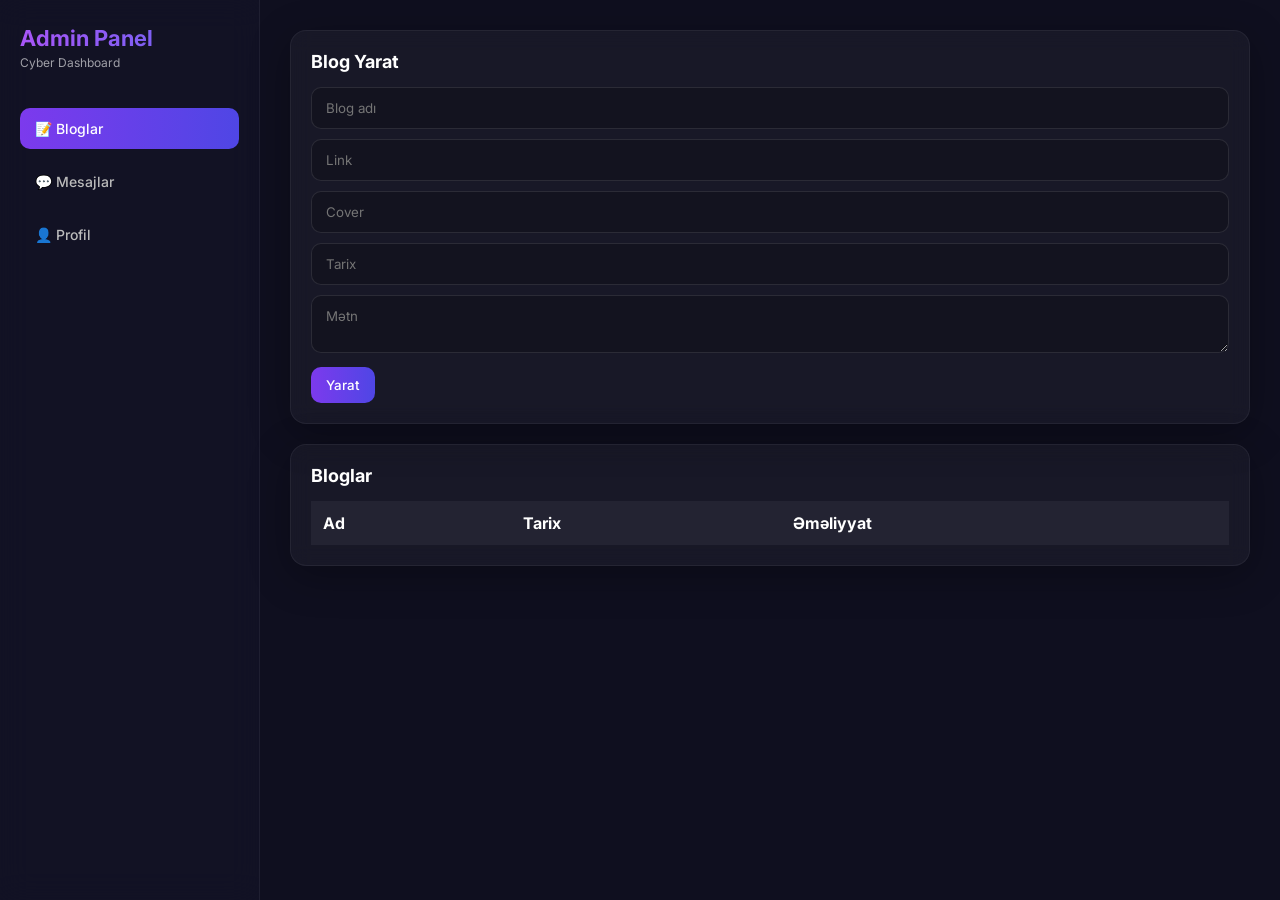
==== admin/index.html @ f0507754 "admin" ====
<!DOCTYPE html>
<html lang="az">

<head>
    <meta charset="UTF-8">
    <meta name="viewport" content="width=device-width, initial-scale=1.0">
    <title>Admin Panel</title>

    <link rel="stylesheet" href="./css/admin.css">
</head>

<body>

    <div class="alert-box"></div>

    <div class="admin">

        <aside class="sidebar">

            <div class="brand">
                <h2>Admin Panel</h2>
                <span>Cyber Dashboard</span>
            </div>

            <button class="menu-btn active" data-page="blogs">
                📝 Bloglar
            </button>

            <button class="menu-btn" data-page="messages">
                💬 Mesajlar
            </button>

            <button class="menu-btn" data-page="profile">
                👤 Profil
            </button>

        </aside>

        <main class="content">

            <!-- BLOGS -->

            <section id="blogs-page" class="page active">

                <div class="card">

                    <h2>Blog Yarat</h2>

                    <input type="text" id="nameOfBlog" placeholder="Blog adı">

                    <input type="text" id="linkOfBlog" placeholder="Link">

                    <input type="text" id="coverOfBlog" placeholder="Cover">

                    <input type="text" id="dateOfBlog" placeholder="Tarix">

                    <textarea id="paragrafOfBlog" placeholder="Mətn"></textarea>

                    <button id="createBlog">
                        Yarat
                    </button>

                </div>

                <div class="card">

                    <h2>Bloglar</h2>

                    <table>

                        <thead>

                            <tr>
                                <th>Ad</th>
                                <th>Tarix</th>
                                <th>Əməliyyat</th>
                            </tr>

                        </thead>

                        <tbody id="blogsTable">

                        </tbody>

                    </table>

                </div>

            </section>

            <!-- MESSAGES -->

            <section id="messages-page" class="page">

                <div class="messages-container">

                    <!-- LEFT SIDEBAR -->
                    <div class="chat-sidebar">

                        <input id="searchMessage" type="text" placeholder="🔍 Gmail axtar...">

                        <div id="gmails" class="chat-users"></div>

                    </div>

                    <!-- RIGHT CHAT AREA -->
                    <div class="chat-box">

                        <div class="chat-header">
                            <h3 id="activeUser">Gmail seçin</h3>
                        </div>

                        <div id="messages" class="chat-messages">
                            <!-- messages -->
                        </div>

                    </div>

                </div>

            </section>

            <!-- PROFILE -->

            <section id="profile-page" class="page">

                <div class="card">

                    <h2>Profil</h2>

                    <input type="text" id="name">

                    <input type="text" id="surname">

                    <input type="text" id="username">

                    <input type="email" id="gmail">

                    <button id="updateProfile">
                        Yadda Saxla
                    </button>

                </div>

            </section>

        </main>

    </div>

    <script type="module" src="./js/admin.js"></script>

</body>

</html>
---- admin/css/admin.css ----
@import url('https://fonts.googleapis.com/css2?family=Inter:wght@300;400;500;600;700&display=swap');

* {
    margin: 0;
    padding: 0;
    box-sizing: border-box;
    font-family: 'Inter', sans-serif;
}

body {
    background: #0f0f1f;
    color: #fff;
}

/* =========================
   LAYOUT
========================= */

.admin {
    display: flex;
    min-height: 100vh;
}

/* =========================
   SIDEBAR
========================= */

.sidebar {
    width: 260px;
    background: rgba(20, 20, 40, 0.6);
    backdrop-filter: blur(15px);
    border-right: 1px solid rgba(255,255,255,0.06);
    padding: 25px 20px;
    display: flex;
    flex-direction: column;
    gap: 12px;
}

.brand {
    margin-bottom: 25px;
}

.brand h2 {
    font-size: 22px;
    background: linear-gradient(90deg, #a855f7, #6366f1);
    -webkit-background-clip: text;
    -webkit-text-fill-color: transparent;
}

.brand span {
    font-size: 12px;
    opacity: 0.6;
}

.menu-btn {
    padding: 12px 15px;
    border: none;
    background: transparent;
    color: #bbb;
    text-align: left;
    cursor: pointer;
    border-radius: 10px;
    transition: 0.3s;
    font-size: 14px;
}

.menu-btn:hover {
    background: rgba(168, 85, 247, 0.1);
    color: #fff;
}

.menu-btn.active {
    background: linear-gradient(90deg, #7c3aed, #4f46e5);
    color: white;
}

/* =========================
   CONTENT AREA
========================= */

.content {
    flex: 1;
    padding: 30px;
}

/* =========================
   PAGES
========================= */

.page {
    display: none;
    animation: fadeIn 0.3s ease;
}

.page.active {
    display: block;
}

@keyframes fadeIn {
    from { opacity: 0; transform: translateY(10px); }
    to { opacity: 1; transform: translateY(0); }
}

/* =========================
   CARDS
========================= */

.card {
    background: rgba(255,255,255,0.04);
    border: 1px solid rgba(255,255,255,0.06);
    backdrop-filter: blur(10px);
    border-radius: 16px;
    padding: 20px;
    margin-bottom: 20px;
    box-shadow: 0 10px 40px rgba(0,0,0,0.3);
}

.card h2 {
    margin-bottom: 15px;
    font-size: 18px;
}

/* =========================
   INPUTS
========================= */

input, textarea {
    width: 100%;
    padding: 12px 14px;
    margin-bottom: 10px;
    border-radius: 10px;
    border: 1px solid rgba(255,255,255,0.1);
    background: rgba(0,0,0,0.2);
    color: #fff;
    outline: none;
    transition: 0.2s;
}

input:focus, textarea:focus {
    border-color: #a855f7;
    box-shadow: 0 0 10px rgba(168,85,247,0.2);
}

/* =========================
   BUTTON
========================= */

button {
    padding: 10px 15px;
    border: none;
    border-radius: 10px;
    cursor: pointer;
    background: linear-gradient(90deg, #7c3aed, #4f46e5);
    color: white;
    font-weight: 500;
    transition: 0.3s;
}

button:hover {
    transform: translateY(-2px);
    box-shadow: 0 10px 25px rgba(124,58,237,0.3);
}

/* =========================
   TABLE
========================= */

table {
    width: 100%;
    border-collapse: collapse;
}

th, td {
    padding: 12px;
    text-align: left;
}

thead {
    background: rgba(255,255,255,0.05);
}

tbody tr {
    border-bottom: 1px solid rgba(255,255,255,0.05);
}

tbody tr:hover {
    background: rgba(168,85,247,0.08);
}

/* =========================
   MESSAGES UI
========================= */
/* =========================
   MESSAGES CONTAINER
========================= */

.messages-container {
    display: grid;
    grid-template-columns: 320px 1fr;
    height: 80vh;
    gap: 20px;
}

/* =========================
   LEFT SIDEBAR (USERS)
========================= */

.chat-sidebar {
    background: rgba(255,255,255,0.03);
    border-radius: 16px;
    padding: 15px;
    backdrop-filter: blur(10px);
    border: 1px solid rgba(255,255,255,0.05);
    overflow: hidden;
}

.chat-sidebar input {
    width: 100%;
    margin-bottom: 12px;
    border-radius: 12px;
}

.chat-users {
    display: flex;
    flex-direction: column;
    gap: 10px;
    overflow-y: auto;
    max-height: 65vh;
}

/* Gmail item → VIP style */
.gmail-item {
    padding: 12px;
    border-radius: 12px;
    cursor: pointer;
    background: rgba(0,0,0,0.25);
    border: 1px solid rgba(255,255,255,0.05);
    transition: 0.25s;
    position: relative;
    overflow: hidden;
}

.gmail-item::before {
    content: "";
    position: absolute;
    left: -100%;
    top: 0;
    width: 100%;
    height: 100%;
    background: linear-gradient(90deg, transparent, rgba(168,85,247,0.2), transparent);
    transition: 0.4s;
}

.gmail-item:hover::before {
    left: 100%;
}

.gmail-item:hover {
    border-color: #a855f7;
}

/* =========================
   CHAT BOX
========================= */

.chat-box {
    display: flex;
    flex-direction: column;
    background: rgba(255,255,255,0.03);
    border-radius: 16px;
    border: 1px solid rgba(255,255,255,0.05);
    overflow: hidden;
}

/* HEADER */
.chat-header {
    padding: 15px;
    border-bottom: 1px solid rgba(255,255,255,0.05);
    background: rgba(0,0,0,0.3);
}

.chat-header h3 {
    font-size: 16px;
    background: linear-gradient(90deg, #a855f7, #6366f1);
    -webkit-background-clip: text;
    -webkit-text-fill-color: transparent;
}

/* =========================
   MESSAGES AREA
========================= */

.chat-messages {
    flex: 1;
    padding: 20px;
    overflow-y: auto;
    display: flex;
    flex-direction: column;
    gap: 12px;
}

/* MESSAGE CARD (VIP bubble style) */

.message-card {
    max-width: 70%;
    padding: 12px 15px;
    border-radius: 16px;
    background: rgba(0,0,0,0.35);
    border: 1px solid rgba(255,255,255,0.05);
    position: relative;
    animation: pop 0.25s ease;
}

/* incoming message style */
.message-card {
    align-self: flex-start;
}

/* hover glow */
.message-card:hover {
    border-color: #a855f7;
    box-shadow: 0 0 15px rgba(168,85,247,0.2);
}

/* text styles */
.message-card h3 {
    font-size: 14px;
    margin-bottom: 5px;
}

.message-card p {
    font-size: 13px;
    opacity: 0.85;
    margin-bottom: 4px;
}

/* time */
.message-card small {
    display: block;
    margin-top: 8px;
    font-size: 11px;
    opacity: 0.5;
}

/* animation */
@keyframes pop {
    from {
        transform: scale(0.95);
        opacity: 0;
    }
    to {
        transform: scale(1);
        opacity: 1;
    }
}

/* =========================
   ALERT
========================= */

.alert-box {
    position: fixed;
    top: 20px;
    right: 20px;
    z-index: 9999;
}
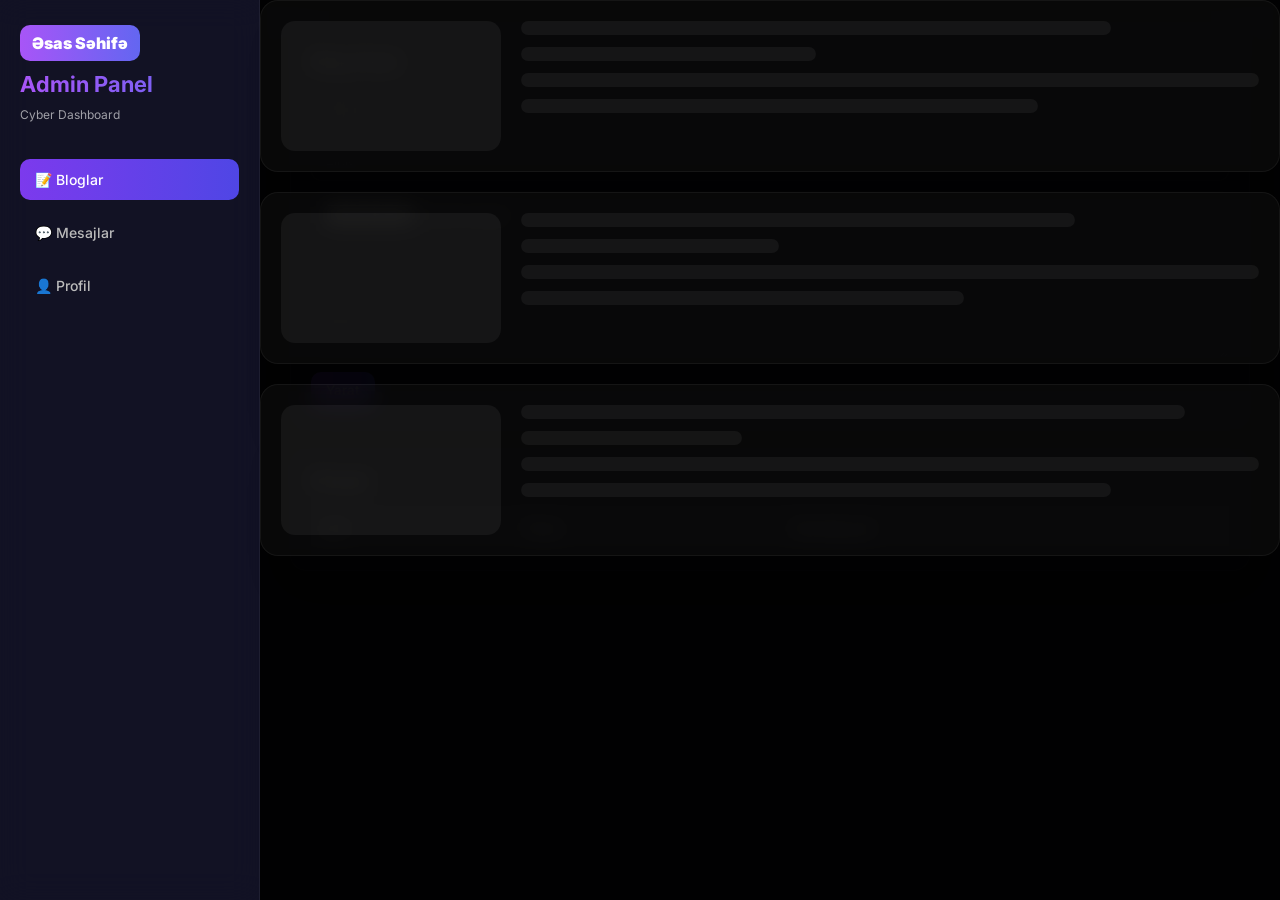
==== commit c8fbebb0: "full" ====
--- a/admin/index.html
+++ b/admin/index.html
@@ -6,18 +6,26 @@
     <meta name="viewport" content="width=device-width, initial-scale=1.0">
     <title>Admin Panel</title>
 
+    <link rel="stylesheet" href="../alertMessage.css">
     <link rel="stylesheet" href="./css/admin.css">
 </head>
 
 <body>
 
-    <div class="alert-box"></div>
+    <div class="alert-box">
+        <div class="alert-box-content">
+            <h3 class="alert-type">Type</h3>
+            <p class="alert-message">Message</p>
+            <button onclick="closeAlert()" class="alert-btn">Bağla</button>
+        </div>
+    </div>
 
     <div class="admin">
 
         <aside class="sidebar">
 
             <div class="brand">
+                <a href="/" class="brand-link">Əsas Səhifə</a>
                 <h2>Admin Panel</h2>
                 <span>Cyber Dashboard</span>
             </div>
@@ -50,7 +58,7 @@
 
                     <input type="text" id="linkOfBlog" placeholder="Link">
 
-                    <input type="text" id="coverOfBlog" placeholder="Cover">
+                    <input type="file" id="coverOfBlog" placeholder="Cover">
 
                     <input type="text" id="dateOfBlog" placeholder="Tarix">
 
@@ -144,12 +152,50 @@
 
             </section>
 
+            <div class="loading-container">
+
+                <div class="loading-card">
+                    <div class="loading-image"></div>
+
+                    <div class="loading-content">
+                        <div class="loading-line w-80"></div>
+                        <div class="loading-line w-40"></div>
+                        <div class="loading-line w-100"></div>
+                        <div class="loading-line w-70"></div>
+                    </div>
+                </div>
+
+                <div class="loading-card">
+                    <div class="loading-image"></div>
+
+                    <div class="loading-content">
+                        <div class="loading-line w-75"></div>
+                        <div class="loading-line w-35"></div>
+                        <div class="loading-line w-100"></div>
+                        <div class="loading-line w-60"></div>
+                    </div>
+                </div>
+
+                <div class="loading-card">
+                    <div class="loading-image"></div>
+
+                    <div class="loading-content">
+                        <div class="loading-line w-90"></div>
+                        <div class="loading-line w-30"></div>
+                        <div class="loading-line w-100"></div>
+                        <div class="loading-line w-80"></div>
+                    </div>
+                </div>
+
+            </div>
+
         </main>
 
     </div>
 
     <script type="module" src="./js/admin.js"></script>
 
+    <script src="../alertMessage.js"></script>
 </body>
 
 </html>
--- a/alertMessage.css
+++ b/alertMessage.css
@@ -0,0 +1,94 @@
+.alert-box {
+    position: fixed;
+    inset: 0;
+    background: rgba(10, 15, 25, 0.65);
+    backdrop-filter: blur(6px);
+    display: none;
+    justify-content: center;
+    align-items: center;
+    z-index: 999;
+    padding: 20px;
+}
+
+.alert-box-content {
+    width: 100%;
+    max-width: 420px;
+    padding: 30px;
+    border-radius: 22px;
+    background: #161d2d;
+    border: 1px solid rgba(255,255,255,0.06);
+    box-shadow:
+        0 20px 45px rgba(0,0,0,0.45),
+        inset 0 1px 0 rgba(255,255,255,0.03);
+    animation: alertShow .25s ease;
+}
+
+.alert-type {
+    font-size: 28px;
+    font-weight: 700;
+    margin-bottom: 14px;
+    color: white;
+}
+
+.alert-message {
+    font-size: 15px;
+    line-height: 1.6;
+    color: #b7c2df;
+    margin-bottom: 25px;
+}
+
+.alert-btn {
+    width: 100%;
+    border: none;
+    outline: none;
+    padding: 16px;
+    border-radius: 14px;
+    font-size: 15px;
+    font-weight: 700;
+    cursor: pointer;
+    transition: 0.25s;
+    color: white;
+    background: linear-gradient(135deg, #4f46e5, #06b6d4);
+    box-shadow: 0 10px 25px rgba(6,182,212,0.2);
+}
+
+.alert-btn:hover {
+    transform: translateY(-2px);
+    box-shadow: 0 15px 30px rgba(6,182,212,0.3);
+}
+
+.success {
+    border-color: rgba(16,185,129,0.25);
+}
+
+.alert-type.success {
+    color: #34d399;
+}
+
+.alert-message.success {
+    color: #9ae6c8;
+}
+
+.error {
+    border-color: rgba(239,68,68,0.25);
+}
+
+.alert-type.error {
+    color: #f87171;
+}
+
+.alert-message.error {
+    color: #f5b4b4;
+}
+
+@keyframes alertShow {
+    from {
+        opacity: 0;
+        transform: scale(0.92) translateY(10px);
+    }
+
+    to {
+        opacity: 1;
+        transform: scale(1) translateY(0);
+    }
+}
--- a/admin/css/admin.css
+++ b/admin/css/admin.css
@@ -12,24 +12,18 @@
     color: #fff;
 }
 
-/* =========================
-   LAYOUT
-========================= */
 
 .admin {
     display: flex;
     min-height: 100vh;
 }
 
-/* =========================
-   SIDEBAR
-========================= */
 
 .sidebar {
     width: 260px;
     background: rgba(20, 20, 40, 0.6);
     backdrop-filter: blur(15px);
-    border-right: 1px solid rgba(255,255,255,0.06);
+    border-right: 1px solid rgba(255, 255, 255, 0.06);
     padding: 25px 20px;
     display: flex;
     flex-direction: column;
@@ -38,6 +32,9 @@
 
 .brand {
     margin-bottom: 25px;
+    display: flex;
+    flex-direction: column;
+    gap: 10px;
 }
 
 .brand h2 {
@@ -50,6 +47,20 @@
 .brand span {
     font-size: 12px;
     opacity: 0.6;
+}
+
+.brand-link{
+    font-size: 16px;
+    background: linear-gradient(90deg, #a855f7, #6366f1);
+    /* -webkit-background-clip: text;
+    -webkit-text-fill-color: transparent; */
+    color: white;
+    padding: 8px 12px;
+    border-radius: 10px;
+    text-decoration: none;
+    font-weight: 900;
+    width: min-content;
+    white-space: nowrap;
 }
 
 .menu-btn {
@@ -74,18 +85,11 @@
     color: white;
 }
 
-/* =========================
-   CONTENT AREA
-========================= */
-
 .content {
     flex: 1;
     padding: 30px;
-}
-
-/* =========================
-   PAGES
-========================= */
+    position: relative;
+}
 
 .page {
     display: none;
@@ -97,22 +101,25 @@
 }
 
 @keyframes fadeIn {
-    from { opacity: 0; transform: translateY(10px); }
-    to { opacity: 1; transform: translateY(0); }
-}
-
-/* =========================
-   CARDS
-========================= */
+    from {
+        opacity: 0;
+        transform: translateY(10px);
+    }
+
+    to {
+        opacity: 1;
+        transform: translateY(0);
+    }
+}
 
 .card {
-    background: rgba(255,255,255,0.04);
-    border: 1px solid rgba(255,255,255,0.06);
+    background: rgba(255, 255, 255, 0.04);
+    border: 1px solid rgba(255, 255, 255, 0.06);
     backdrop-filter: blur(10px);
     border-radius: 16px;
     padding: 20px;
     margin-bottom: 20px;
-    box-shadow: 0 10px 40px rgba(0,0,0,0.3);
+    box-shadow: 0 10px 40px rgba(0, 0, 0, 0.3);
 }
 
 .card h2 {
@@ -120,30 +127,24 @@
     font-size: 18px;
 }
 
-/* =========================
-   INPUTS
-========================= */
-
-input, textarea {
+input,
+textarea {
     width: 100%;
     padding: 12px 14px;
     margin-bottom: 10px;
     border-radius: 10px;
-    border: 1px solid rgba(255,255,255,0.1);
-    background: rgba(0,0,0,0.2);
+    border: 1px solid rgba(255, 255, 255, 0.1);
+    background: rgba(0, 0, 0, 0.2);
     color: #fff;
     outline: none;
     transition: 0.2s;
 }
 
-input:focus, textarea:focus {
+input:focus,
+textarea:focus {
     border-color: #a855f7;
-    box-shadow: 0 0 10px rgba(168,85,247,0.2);
-}
-
-/* =========================
-   BUTTON
-========================= */
+    box-shadow: 0 0 10px rgba(168, 85, 247, 0.2);
+}
 
 button {
     padding: 10px 15px;
@@ -158,41 +159,31 @@
 
 button:hover {
     transform: translateY(-2px);
-    box-shadow: 0 10px 25px rgba(124,58,237,0.3);
-}
-
-/* =========================
-   TABLE
-========================= */
+    box-shadow: 0 10px 25px rgba(124, 58, 237, 0.3);
+}
 
 table {
     width: 100%;
     border-collapse: collapse;
 }
 
-th, td {
+th,
+td {
     padding: 12px;
     text-align: left;
 }
 
 thead {
-    background: rgba(255,255,255,0.05);
+    background: rgba(255, 255, 255, 0.05);
 }
 
 tbody tr {
-    border-bottom: 1px solid rgba(255,255,255,0.05);
+    border-bottom: 1px solid rgba(255, 255, 255, 0.05);
 }
 
 tbody tr:hover {
-    background: rgba(168,85,247,0.08);
-}
-
-/* =========================
-   MESSAGES UI
-========================= */
-/* =========================
-   MESSAGES CONTAINER
-========================= */
+    background: rgba(168, 85, 247, 0.08);
+}
 
 .messages-container {
     display: grid;
@@ -201,16 +192,12 @@
     gap: 20px;
 }
 
-/* =========================
-   LEFT SIDEBAR (USERS)
-========================= */
-
 .chat-sidebar {
-    background: rgba(255,255,255,0.03);
+    background: rgba(255, 255, 255, 0.03);
     border-radius: 16px;
     padding: 15px;
     backdrop-filter: blur(10px);
-    border: 1px solid rgba(255,255,255,0.05);
+    border: 1px solid rgba(255, 255, 255, 0.05);
     overflow: hidden;
 }
 
@@ -228,13 +215,12 @@
     max-height: 65vh;
 }
 
-/* Gmail item → VIP style */
 .gmail-item {
     padding: 12px;
     border-radius: 12px;
     cursor: pointer;
-    background: rgba(0,0,0,0.25);
-    border: 1px solid rgba(255,255,255,0.05);
+    background: rgba(0, 0, 0, 0.25);
+    border: 1px solid rgba(255, 255, 255, 0.05);
     transition: 0.25s;
     position: relative;
     overflow: hidden;
@@ -247,7 +233,7 @@
     top: 0;
     width: 100%;
     height: 100%;
-    background: linear-gradient(90deg, transparent, rgba(168,85,247,0.2), transparent);
+    background: linear-gradient(90deg, transparent, rgba(168, 85, 247, 0.2), transparent);
     transition: 0.4s;
 }
 
@@ -259,24 +245,20 @@
     border-color: #a855f7;
 }
 
-/* =========================
-   CHAT BOX
-========================= */
 
 .chat-box {
     display: flex;
     flex-direction: column;
-    background: rgba(255,255,255,0.03);
+    background: rgba(255, 255, 255, 0.03);
     border-radius: 16px;
-    border: 1px solid rgba(255,255,255,0.05);
+    border: 1px solid rgba(255, 255, 255, 0.05);
     overflow: hidden;
 }
 
-/* HEADER */
 .chat-header {
     padding: 15px;
-    border-bottom: 1px solid rgba(255,255,255,0.05);
-    background: rgba(0,0,0,0.3);
+    border-bottom: 1px solid rgba(255, 255, 255, 0.05);
+    background: rgba(0, 0, 0, 0.3);
 }
 
 .chat-header h3 {
@@ -286,43 +268,34 @@
     -webkit-text-fill-color: transparent;
 }
 
-/* =========================
-   MESSAGES AREA
-========================= */
-
 .chat-messages {
     flex: 1;
     padding: 20px;
     overflow-y: auto;
     display: flex;
-    flex-direction: column;
+    flex-wrap: wrap;
     gap: 12px;
 }
-
-/* MESSAGE CARD (VIP bubble style) */
 
 .message-card {
     max-width: 70%;
     padding: 12px 15px;
     border-radius: 16px;
-    background: rgba(0,0,0,0.35);
-    border: 1px solid rgba(255,255,255,0.05);
+    background: rgba(0, 0, 0, 0.35);
+    border: 1px solid rgba(255, 255, 255, 0.05);
     position: relative;
     animation: pop 0.25s ease;
 }
 
-/* incoming message style */
 .message-card {
     align-self: flex-start;
 }
 
-/* hover glow */
 .message-card:hover {
     border-color: #a855f7;
-    box-shadow: 0 0 15px rgba(168,85,247,0.2);
-}
-
-/* text styles */
+    box-shadow: 0 0 15px rgba(168, 85, 247, 0.2);
+}
+
 .message-card h3 {
     font-size: 14px;
     margin-bottom: 5px;
@@ -334,7 +307,6 @@
     margin-bottom: 4px;
 }
 
-/* time */
 .message-card small {
     display: block;
     margin-top: 8px;
@@ -342,25 +314,166 @@
     opacity: 0.5;
 }
 
-/* animation */
+.reply-btn {
+    display: none;
+    margin-top: 10px;
+    padding: 8px 12px;
+    background: linear-gradient(90deg, #7c3aed, #4f46e5);
+    color: white;
+    border-radius: 10px;
+    text-decoration: none;
+    font-size: 12px;
+    transition: 0.3s;
+    position: absolute;
+    top: -10px;
+    left: 10px;
+}
+
+.message-card:hover .reply-btn {
+    display: inline-block;
+}
+
 @keyframes pop {
     from {
         transform: scale(0.95);
         opacity: 0;
     }
+
     to {
         transform: scale(1);
         opacity: 1;
     }
 }
-
-/* =========================
-   ALERT
-========================= */
 
 .alert-box {
     position: fixed;
     top: 20px;
     right: 20px;
     z-index: 9999;
+}
+
+.box-cover {
+    display: flex;
+    align-items: center;
+    gap: 15px;
+    margin-bottom: 15px;
+    width: 100%;
+}
+
+.box-cover>img {
+    width: 220px;
+    height: 80px;
+    object-fit: cover;
+    border-radius: 10px;
+}
+
+
+.loading-container {
+    display: flex;
+    flex-direction: column;
+    gap: 20px;
+    position: absolute;
+    top: 50%;
+    left: 50%;
+    transform: translate(-50%, -50%);
+    background: rgba(0, 0, 0, 0.95);
+    width: 100%;
+    height: 100%;
+    z-index: 999;
+}
+
+.loading-card {
+    display: flex;
+    gap: 20px;
+
+    padding: 20px;
+
+    border-radius: 18px;
+
+    background:
+        rgba(255,255,255,.03);
+
+    border:
+        1px solid rgba(255,255,255,.05);
+
+    backdrop-filter: blur(10px);
+}
+
+.loading-image {
+    width: 220px;
+    height: 130px;
+
+    border-radius: 14px;
+
+    position: relative;
+    overflow: hidden;
+
+    background:
+        rgba(255,255,255,.05);
+}
+
+.loading-content {
+    flex: 1;
+
+    display: flex;
+    flex-direction: column;
+    gap: 12px;
+}
+
+.loading-line {
+    height: 14px;
+
+    border-radius: 999px;
+
+    position: relative;
+    overflow: hidden;
+
+    background:
+        rgba(255,255,255,.05);
+}
+
+.w-30 { width: 30%; }
+.w-35 { width: 35%; }
+.w-40 { width: 40%; }
+.w-60 { width: 60%; }
+.w-70 { width: 70%; }
+.w-75 { width: 75%; }
+.w-80 { width: 80%; }
+.w-90 { width: 90%; }
+.w-100 { width: 100%; }
+
+.loading-line::before,
+.loading-image::before {
+    content: "";
+
+    position: absolute;
+
+    top: 0;
+    left: -150%;
+
+    width: 80%;
+    height: 100%;
+
+    background: linear-gradient(
+        90deg,
+        transparent,
+        rgba(168,85,247,.15),
+        rgba(99,102,241,.25),
+        rgba(168,85,247,.15),
+        transparent
+    );
+
+    animation: skeletonMove 1.8s infinite;
+}
+
+@keyframes skeletonMove {
+
+    0% {
+        left: -150%;
+    }
+
+    100% {
+        left: 150%;
+    }
+
 }
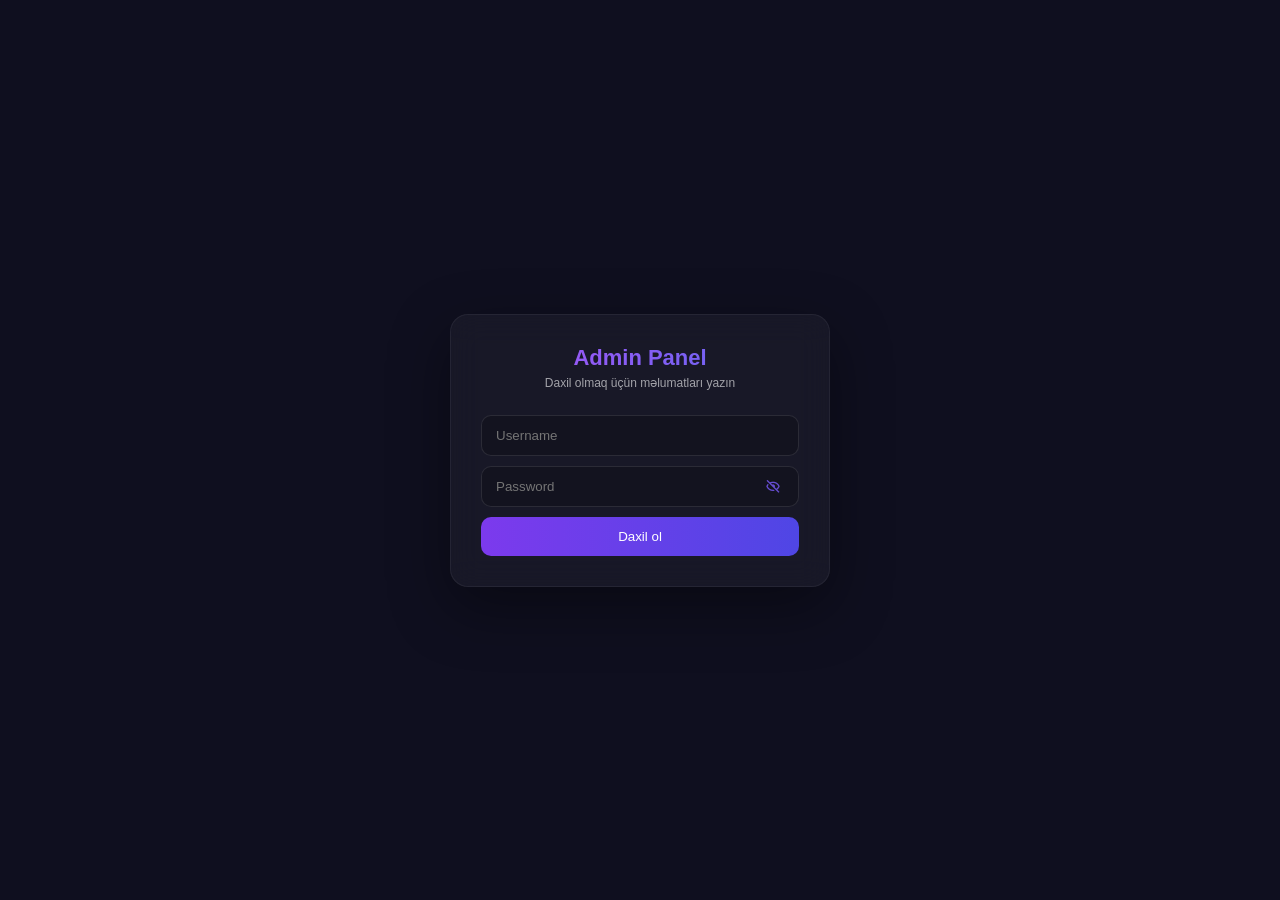
==== commit 049a2005: "finally" ====
--- a/admin/index.html
+++ b/admin/index.html
@@ -147,7 +147,9 @@
                     <button id="updateProfile">
                         Yadda Saxla
                     </button>
-
+                    <a href="changePassword.html" class="change-password-link">
+                        Şifrəni Dəyiş
+                    </a>
                 </div>
 
             </section>
--- a/admin/css/admin.css
+++ b/admin/css/admin.css
@@ -49,7 +49,7 @@
     opacity: 0.6;
 }
 
-.brand-link{
+.brand-link {
     font-size: 16px;
     background: linear-gradient(90deg, #a855f7, #6366f1);
     /* -webkit-background-clip: text;
@@ -146,7 +146,8 @@
     box-shadow: 0 0 10px rgba(168, 85, 247, 0.2);
 }
 
-button {
+button,
+.change-password-link {
     padding: 10px 15px;
     border: none;
     border-radius: 10px;
@@ -155,9 +156,12 @@
     color: white;
     font-weight: 500;
     transition: 0.3s;
-}
-
-button:hover {
+    font-size: 14px;
+    text-decoration: none;
+}
+
+button:hover,
+.change-password-link:hover {
     transform: translateY(-2px);
     box-shadow: 0 10px 25px rgba(124, 58, 237, 0.3);
 }
@@ -391,10 +395,10 @@
     border-radius: 18px;
 
     background:
-        rgba(255,255,255,.03);
+        rgba(255, 255, 255, .03);
 
     border:
-        1px solid rgba(255,255,255,.05);
+        1px solid rgba(255, 255, 255, .05);
 
     backdrop-filter: blur(10px);
 }
@@ -409,7 +413,7 @@
     overflow: hidden;
 
     background:
-        rgba(255,255,255,.05);
+        rgba(255, 255, 255, .05);
 }
 
 .loading-content {
@@ -429,18 +433,44 @@
     overflow: hidden;
 
     background:
-        rgba(255,255,255,.05);
-}
-
-.w-30 { width: 30%; }
-.w-35 { width: 35%; }
-.w-40 { width: 40%; }
-.w-60 { width: 60%; }
-.w-70 { width: 70%; }
-.w-75 { width: 75%; }
-.w-80 { width: 80%; }
-.w-90 { width: 90%; }
-.w-100 { width: 100%; }
+        rgba(255, 255, 255, .05);
+}
+
+.w-30 {
+    width: 30%;
+}
+
+.w-35 {
+    width: 35%;
+}
+
+.w-40 {
+    width: 40%;
+}
+
+.w-60 {
+    width: 60%;
+}
+
+.w-70 {
+    width: 70%;
+}
+
+.w-75 {
+    width: 75%;
+}
+
+.w-80 {
+    width: 80%;
+}
+
+.w-90 {
+    width: 90%;
+}
+
+.w-100 {
+    width: 100%;
+}
 
 .loading-line::before,
 .loading-image::before {
@@ -454,14 +484,12 @@
     width: 80%;
     height: 100%;
 
-    background: linear-gradient(
-        90deg,
-        transparent,
-        rgba(168,85,247,.15),
-        rgba(99,102,241,.25),
-        rgba(168,85,247,.15),
-        transparent
-    );
+    background: linear-gradient(90deg,
+            transparent,
+            rgba(168, 85, 247, .15),
+            rgba(99, 102, 241, .25),
+            rgba(168, 85, 247, .15),
+            transparent);
 
     animation: skeletonMove 1.8s infinite;
 }
@@ -476,4 +504,228 @@
         left: 150%;
     }
 
+}
+
+
+
+@media (max-width:1400px) {
+
+    .messages-container {
+        grid-template-columns: 280px 1fr;
+    }
+
+    .box-cover>img {
+        width: 180px;
+    }
+
+}
+
+@media (max-width:1200px) {
+
+    .content {
+        padding: 20px;
+    }
+
+    .messages-container {
+        grid-template-columns: 250px 1fr;
+    }
+
+    .loading-image {
+        width: 180px;
+        height: 110px;
+    }
+
+}
+
+@media (max-width:992px) {
+
+    .admin {
+        flex-direction: column;
+    }
+
+    .sidebar {
+        width: 100%;
+        flex-direction: row;
+        flex-wrap: wrap;
+        align-items: center;
+        justify-content: center;
+        border-right: none;
+        border-bottom: 1px solid rgba(255, 255, 255, .06);
+    }
+
+    .brand {
+        width: 100%;
+        align-items: center;
+        text-align: center;
+        margin-bottom: 10px;
+    }
+
+    .menu-btn {
+        flex: 1;
+        min-width: 140px;
+        text-align: center;
+    }
+
+    .messages-container {
+        grid-template-columns: 1fr;
+    }
+
+    .chat-sidebar {
+        max-height: 350px;
+    }
+
+    .chat-users {
+        max-height: 250px;
+    }
+
+    .message-card {
+        max-width: 90%;
+    }
+
+}
+
+@media (max-width:768px) {
+
+    .content {
+        padding: 15px;
+    }
+
+    .card {
+        padding: 15px;
+    }
+
+    .card h2 {
+        font-size: 16px;
+    }
+
+    input,
+    textarea {
+        font-size: 14px;
+    }
+
+    table {
+        min-width: 650px;
+    }
+
+    .card {
+        overflow-x: auto;
+    }
+
+    .box-cover {
+        flex-direction: column;
+        align-items: flex-start;
+    }
+
+    .box-cover>img {
+        width: 100%;
+        height: 180px;
+    }
+
+    .loading-card {
+        flex-direction: column;
+    }
+
+    .loading-image {
+        width: 100%;
+        height: 180px;
+    }
+
+    .message-card {
+        max-width: 100%;
+    }
+
+}
+
+@media (max-width:576px) {
+
+    .sidebar {
+        padding: 15px;
+        gap: 8px;
+    }
+
+    .brand h2 {
+        font-size: 18px;
+    }
+
+    .brand-link {
+        width: 100%;
+        text-align: center;
+    }
+
+    .menu-btn {
+        width: 100%;
+        min-width: unset;
+    }
+
+    .content {
+        padding: 12px;
+    }
+
+    .card {
+        border-radius: 14px;
+        padding: 12px;
+    }
+
+    /* button,
+    .change-password-link {
+        width: 100%;
+    } */
+
+    /* .change-password-link {
+        margin-top: 10px !important;
+    } */
+
+    .chat-header h3 {
+        font-size: 14px;
+    }
+
+    .gmail-item {
+        font-size: 13px;
+    }
+
+    .message-card {
+        padding: 10px;
+    }
+
+    .message-card h3 {
+        font-size: 13px;
+    }
+
+    .message-card p {
+        font-size: 12px;
+    }
+
+    .reply-btn {
+        position: static;
+        display: inline-flex;
+        margin-top: 10px;
+    }
+
+}
+
+@media (max-width:400px) {
+
+    .brand h2 {
+        font-size: 16px;
+    }
+
+    .content {
+        padding: 10px;
+    }
+
+    .card {
+        padding: 10px;
+    }
+
+    input,
+    textarea {
+        padding: 10px;
+        font-size: 13px;
+    }
+
+    button,
+    .change-password-link {
+        font-size: 13px;
+    }
+
 }
